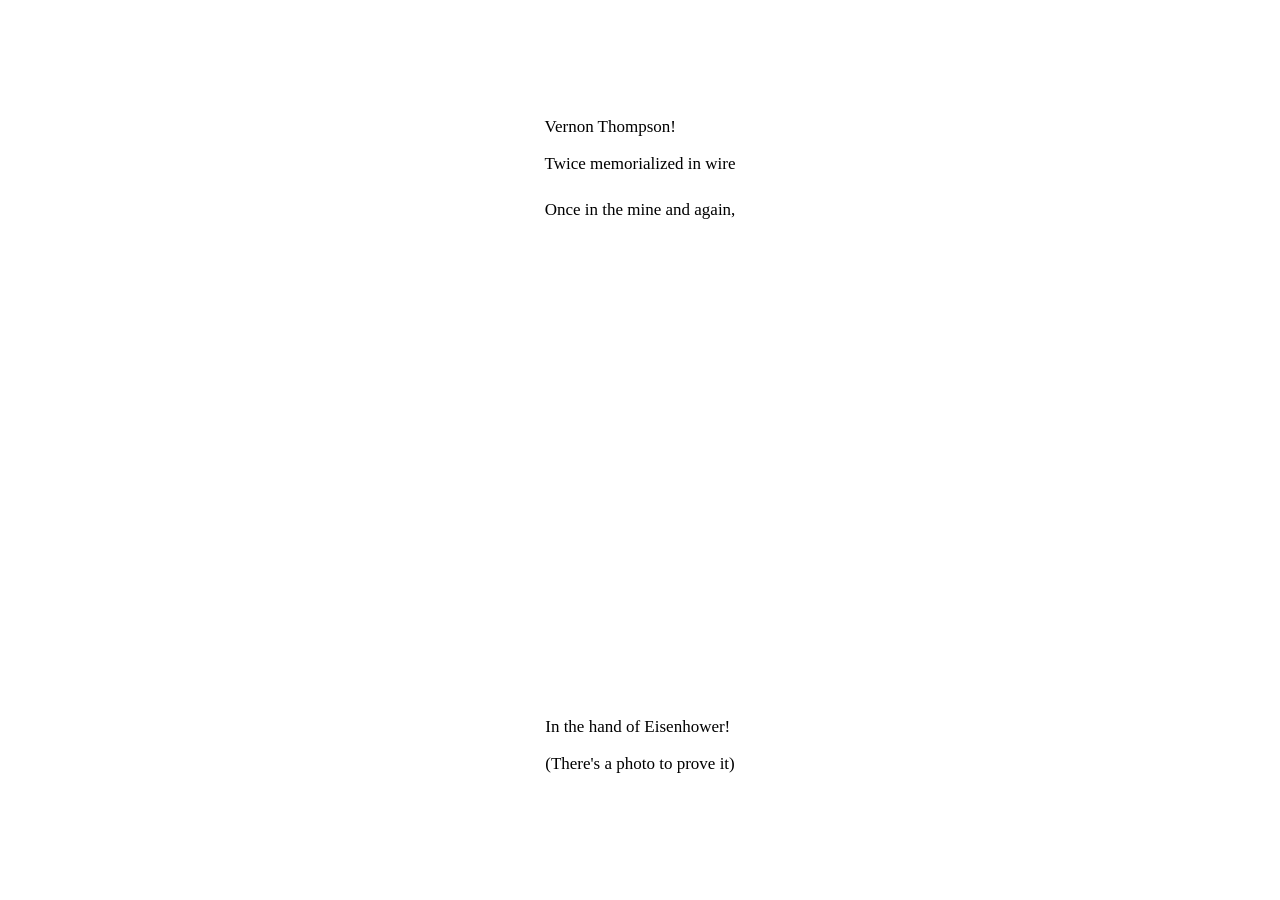
==== page2.html @ 093e6abb "Initial commit" ====
<!DOCTYPE html>
<html lang="en">

  <head>
    <meta charset="UTF-8">
    <title>Page 2</title>
    <meta name="viewport" content="width=device-width, initial-scale=1.0"><link rel="stylesheet" href="style.css">
  </head>

  <body>
    
<div class="box" id="a2"><p>Vernon Thompson!</p><a href="page3.html">Twice memorialized in wire</a></div>

<div class="box" id="b2">Once in the mine and again,</div>

<div class="box" id="c2"><p>In the hand of Eisenhower!</p><p>(There's a photo to prove it)</p></div>

    <script src="/script.js"></script>
  </body>

</html>
---- style.css ----
body {
  margin: 0;
  height: 100dvh;
  font-family: Times New Roman, Candara, 'Noto Sans', source-sans-pro, sans-serif;  
  font-style: classic;
  font-size: 17px;
}
* {
  box-sizing: border-box;
}

.box {
  display: inline-block;
  width: fit-content;
  height: fit-content;
  background: transparent;
  color: black;
}

#a1 {
  position: absolute;
  top: 40px;
  left: 50%;
  transform: translateX(-50%);
  background: white;
  color:black;
}
#b1 {
  position: absolute;
  top: 175px;
  left: 600px;
  background: white;
  color: black;
}
#c1 {
  position: absolute;
  top: 700px;
  left: 600px;
  background: white;
  color: black;
}
#d1 {
  position: absolute;
  top: -1600px;
  left: -1000px;
  background: white;
  color:black;
  scale: .19;
}
#e1 {
  position: absolute;
  top: 200px;
  left: 600px;
  background: white;
  color: black;
}

#a2 {
  position: absolute;
  top: 100px;
  left: 50%;
  transform: translateX(-50%);
  background: white;
  color:black;
}
#b2 {
  position: absolute;
  top: 200px;
    left: 50%;
  transform: translateX(-50%);
  background: white;
  color: black;
}
#c2 {
  position: absolute;
  top: 700px;
  left: 50%;
  transform: translateX(-50%);
  background: white;
  color: black;
}

#a3 {
  position: absolute;
  top: 40px;
  left: 40px;
  background: white;
  color:black;
}
#b3 {
  position: absolute;
  top: 450px;
  left: 40px;
  background: white;
  color: black;
}
#c3 {
  position: absolute;
  top: 500px;
  left: 40px;
  background: white;
  color: black;
}

#a4 {
  position: absolute;
  top: 40px;
  left: 150px;
  background: white;
  color:black;
}
#b4 {
  position: absolute;
  top: 400px;
  left: 150px;
  background: white;
  color: black;
}
#c4 {
  position: absolute;
  top: 500px;
  left: 150px;
  background: white;
  color: black;
}

#a5 {
  position: absolute;
  top: 40px;
  left: 150px;
  background: white;
  color:black;
}
#b5 {
  position: absolute;
  top: 400px;
  left: 150px;
  background: white;
  color: black;
}
#c5 {
  position: absolute;
  top: 500px;
  left: 150px;
  background: white;
  color: black;
}

#a6 {
  position: absolute;
  top: 40px;
  left: 0px;
  background: white;
  color:black;
}
#b6 {
  position: absolute;
  top: 400px;
  left: 150px;
  background: white;
  color: black;
}
#c6 {
  position: absolute;
  top: 500px;
  left: 150px;
  background: white;
  color: black;
}

#aq {
  position: absolute;
  top: 40px;
  left: 150px;
  background: white;
  color: black;
}
#as1 {
  position: absolute;
  top: 40px;
  left: 150px;
  background: white;
  color: black;
}
#bs1 {
  position: absolute;
  top: 500px;
  left: 500px;
  background: white;
  color: black;
}
#userInput {
 position: absolute;
  width: 900px;
  height: 100px;
  top: 20px;
  left: 500px;
  background: white;
  color: black;
  opacity: 1;
  border: transparent;
  font-family: inherit;
  font-size: inherit;
}
  
  #userInput:focus {
  border-color: transparent;
  background: transparent;
  outline: none;
  color:#000000;
  opacity: 1;
}

#response {
   position: absolute;
  width: 250px;
  height: 100px;
  top: 150px;
  left: 500px;
  color: black; 
  opacity: 1;  
}
::placeholder {
  color: black;
  opacity: 1;
}

/* Unvisited link */
a:link { color: black; text-decoration:none;}
/* Visited link */
a:visited { color: black; }
/* Hovering over link */
a:hover { text-decoration:none;}
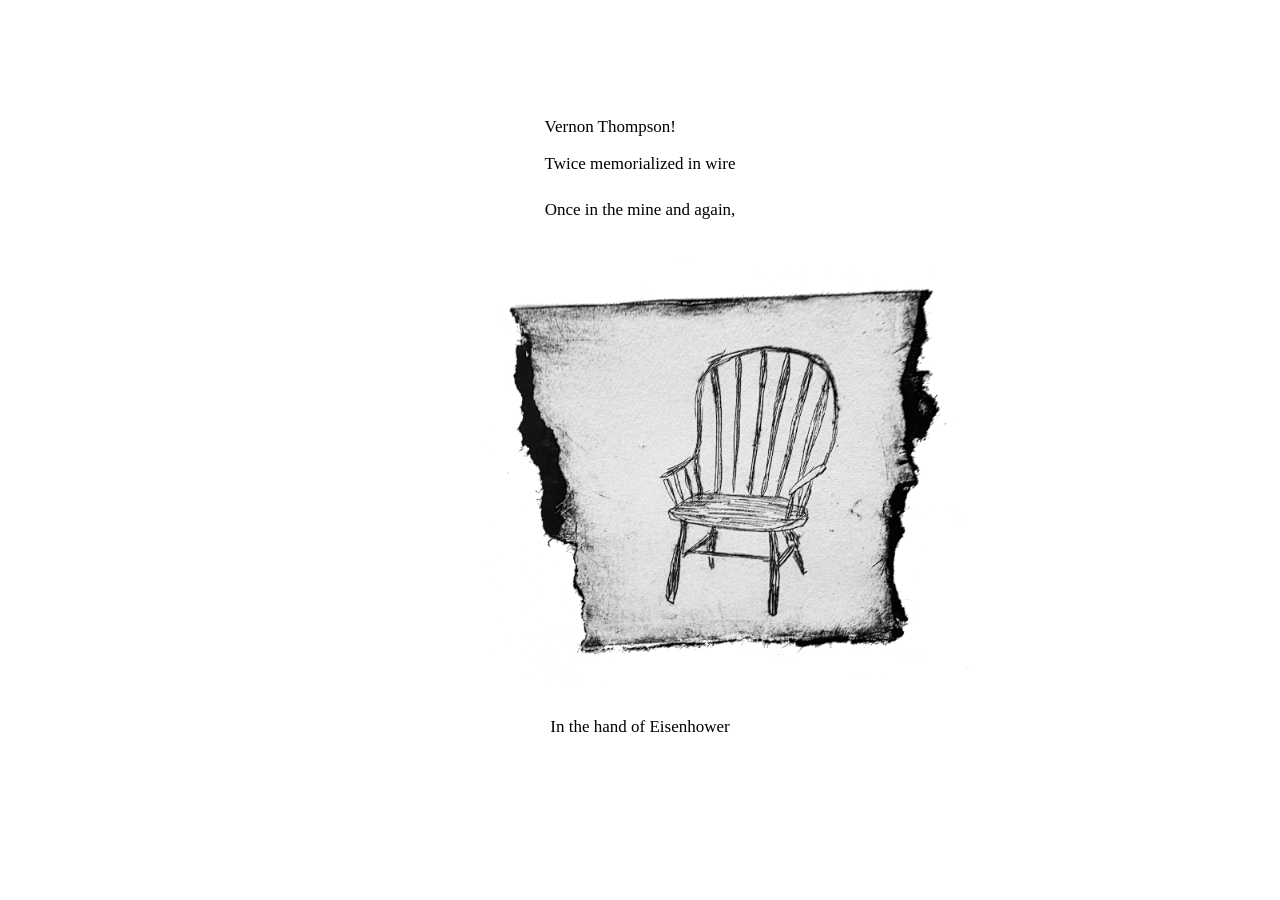
==== commit 2415491f: "Update chair positioning on left side" ====
--- a/page2.html
+++ b/page2.html
@@ -13,7 +13,8 @@
 
 <div class="box" id="b2">Once in the mine and again,</div>
 
-<div class="box" id="c2"><p>In the hand of Eisenhower!</p><p>(There's a photo to prove it)</p></div>
+<div class="box" id="c2"><p>In the hand of Eisenhower</p></div>
+<div class="chair"><img src="chair.png" alt="Chair"></div>
 
     <script src="/script.js"></script>
   </body>
--- a/style.css
+++ b/style.css
@@ -17,6 +17,13 @@
   color: black;
 }
 
+.chair {
+  position: absolute;
+  top: -600px;
+  left: -500px;
+  scale: .2;
+}
+
 #a1 {
   position: absolute;
   top: 40px;
@@ -118,8 +125,8 @@
 }
 #c4 {
   position: absolute;
-  top: 500px;
-  left: 150px;
+  top: -750px;
+  left: -760px;
   background: white;
   color: black;
 }
@@ -149,7 +156,7 @@
 #a6 {
   position: absolute;
   top: 40px;
-  left: 0px;
+  left: 40px;
   background: white;
   color:black;
 }
@@ -164,6 +171,75 @@
   position: absolute;
   top: 500px;
   left: 150px;
+  background: white;
+  color: black;
+}
+
+#a7 {
+  position: absolute;
+  top: 40px;
+  left: 40px;
+  background: white;
+  color:black;
+}
+#b7 {
+  position: absolute;
+  top: 400px;
+  left: 1000px;
+  background: white;
+  color: black;
+}
+#c7 {
+  position: absolute;
+  top: 900px;
+  left: 900px;
+  background: white;
+  color: black;
+}
+
+#a8 {
+  position: absolute;
+  top: 40px;
+  left: 40px;
+  background: white;
+  color:black;
+}
+#b8 {
+  position: absolute;
+  top: 400px;
+  left: 150px;
+  background: white;
+  color: black;
+}
+#c8 {
+  position: absolute;
+  top: 500px;
+  left: 150px;
+  background: white;
+  color: black;
+}
+
+#a9 {
+  position: absolute;
+  top: 100px;
+  left: 50%;
+  transform: translateX(-50%);
+  background: white;
+  color:black;
+}
+#b9 {
+  position: absolute;
+  top: 250px;
+  left: 35%;
+    transform: translateX(-50%);
+  background: white;
+  color: black;
+}
+#c9 {
+  position: absolute;
+  top: 250px;
+  left: 65%;
+    transform: translateX(-50%);
   background: white;
   color: black;
 }
